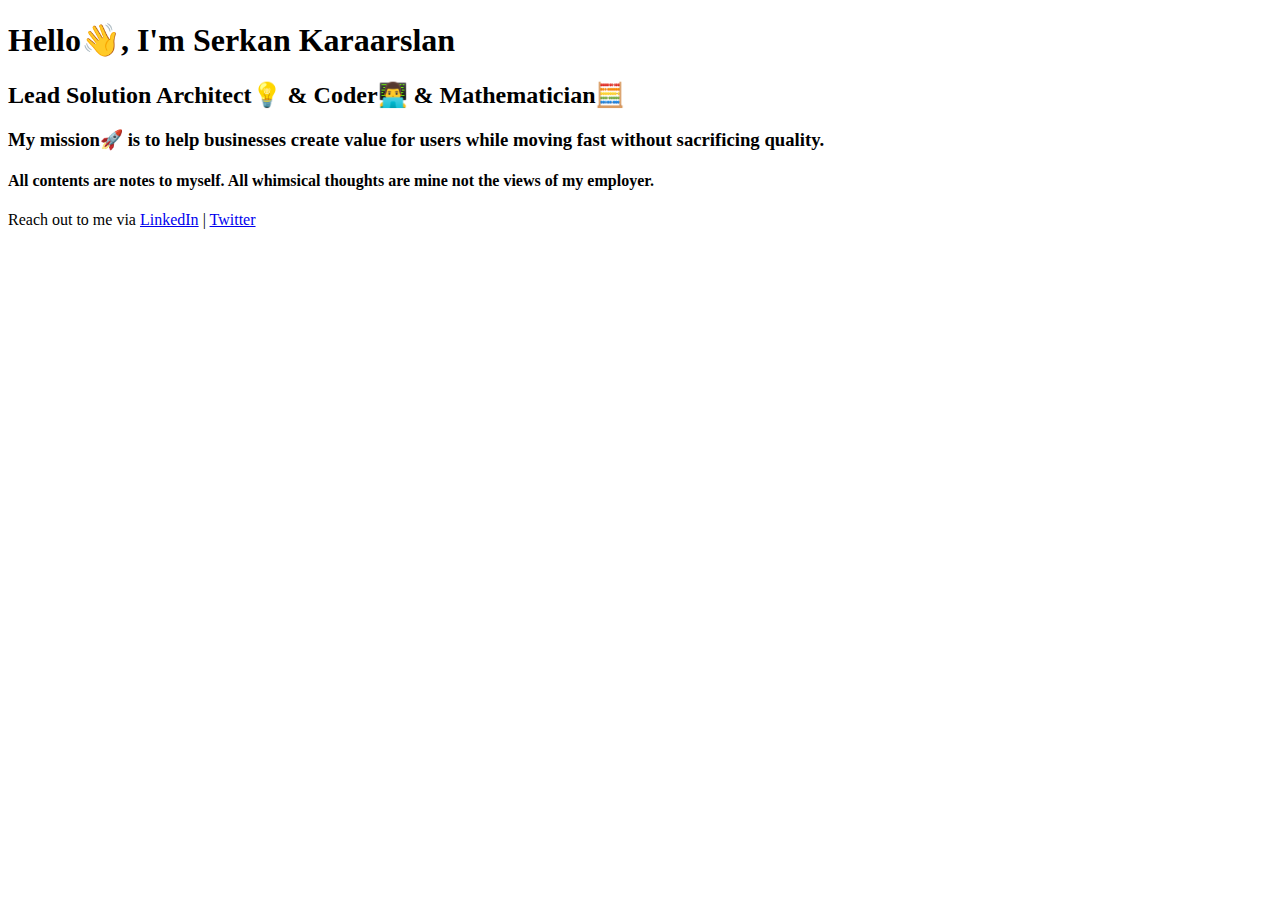
==== index.html @ 04bca690 "changed the title" ====
<!doctype html>
<html lang="en">
  <head>
        <!-- Google tag (gtag.js) -->
    <script async src="https://www.googletagmanager.com/gtag/js?id=G-5SSHN8MBGZ"></script>
    <script>
      window.dataLayer = window.dataLayer || [];
      function gtag(){dataLayer.push(arguments);}
      gtag('js', new Date());

      gtag('config', 'G-5SSHN8MBGZ');
    </script>

    <meta http-equiv="Content-Type" content="text/html; charset=utf-8"/>
    <title>Serkan Karaarslan, Lead Solutions Architect & Code a& Mathematician</title>
    <!--
    <link href="css/bootstrap.css" rel="stylesheet">
    <link href="css/style.css" rel="stylesheet">
    
    <link rel="preconnect" href="https://fonts.googleapis.com">
    <link rel="preconnect" href="https://fonts.gstatic.com" crossorigin>
    <link href="https://fonts.googleapis.com/css2?family=Roboto+Slab&display=swap" rel="stylesheet"> 
    
-->
    <meta name="viewport" content="width=device-width, initial-scale=1, maximum-scale=1, user-scalable=no">
    <meta name="description" content="Hi! I'm Serkan Karaarslan, Lead Solution Architect & Coder & Mathematician. My mission is to help businesses create value for users while moving fast without sacrificing quality.>
    <meta property="og:title" content="Serkan Karaarslan, Digital Solutions Architect">
    <meta property="og:description" content="Hi! I'm Serkan Karaarslan, Lead Solution Architect & Coder & Mathematician. My mission is to help businesses create value for users while moving fast without sacrificing quality.">
    <meta property="og:site_name" content="Serkan Karaarslan">
    <meta property="og:type" content="website">

  </head>
  <body>
    <h1>Hello👋, I'm Serkan Karaarslan</h1>
    <h2>Lead Solution Architect💡 & Coder👨‍💻 & Mathematician🧮</h2>
    <h3>My mission🚀 is to help businesses create value for users while moving fast without sacrificing quality.</h3>
    <h4>All contents are notes to myself. All  whimsical thoughts are mine not the views of my employer.</h4>
    Reach out to me via <a href="https://www.linkedin.com/in/serkankaraarslan/">LinkedIn</a> | <a href="https://twitter.com/SerkanTheFirst">Twitter</a>
  </body>
</html>
---- css/style.css ----
body {
  font-family: "Open Sans", sans-serif;
  background-color: #fffefe;
  color: #002044;
  margin:2rem 0 0 0;
  font-size:16px;
  
}

h1 {
  font-family: 'Roboto Slab', Georgia, 'Times New Roman', Times, serif;
  color: #000;
}

h3 {
  text-align:justify;
  line-height: 1.4em;
}

.left-border {
  padding:0 0 0 10px;
}
.left-border-1 {
  border-left: 5px solid #333;

}
.left-border-2 {
  border-left: 5px solid #666;
}
.left-border-3 {
  border-left: 5px solid #999;
}

p {
  font-size:1.0em;
  line-height:1.9em;
  color:#2e3842;
  text-align:justify;
}

.highlight {
  position:relative;
}

.linkedin {
  position:relative;
  content:"";
}

.linkedin:after {
  content:"";
  position:absolute;
  background-size: 100% 100%;
}
.linkedin-icon:after {
  background-image: url('../images/linkedin-icon-1.svg');
  top:-40%;
  left:-110%;
  width:150%;
  height:150%;
  z-index:-1;
}

.highlight:after{
  content:"";
  position:absolute;
  background-size: 100% 100%;
}
.highlight-green:after {
  background-image: url('../images/highlight-green.svg');
  top:-5%;
  left:-5%;
  width:110%;
  height:110%;
  z-index:-1;
}
.highlight-peach:after {
  background-image: url('../images/highlight-peach.svg');
  top:-5%;
  left:-5%;
  width:110%;
  height:110%;
  z-index:-1;
}
.highlight-pink:after {
  background-image: url('../images/highlight-pink.svg');
  top:-5%;
  left:-5%;
  width:110%;
  height:110%;
  z-index:-1;
}

.some-space-below {
  margin-bottom: 0.9em;
}

.some-more-space-below {
  margin-bottom: 1.9em;
}

.some-space-left-right {
  margin-right: 0.9em;
  margin-left: 0.9em;
}

.box {
  /*box-shadow: 2px 2px 5px 1px rgb(136, 126, 136);*/
  border-radius: 5px;
  border:1px solid rgb(226, 226, 226);
}

.link-box h3, h4{
  color: #002044;
}

.link-box:hover{
  text-decoration: none;
}

.link-box:hover h3{
  text-decoration: underline;
}
.link-box:hover h4{
  text-decoration: underline;
}

.link-box:hover .left-border{
  border-left: 5px solid #333;
}


.famous_quote {
  font-family: "Roboto Slab";
  font-size:2rem;
}

.famous_quote_box{
  border-left:5px solid #494949;
}


/*
@media (min-width:768px) { 
  body{
    background-color:red;
  }
}


@media (min-width: 992px) {
  body{
    background-color:blue;
  }
}


@media (min-width:1200px) { 
  body{
    background-color:#fff;

  }
}

*/
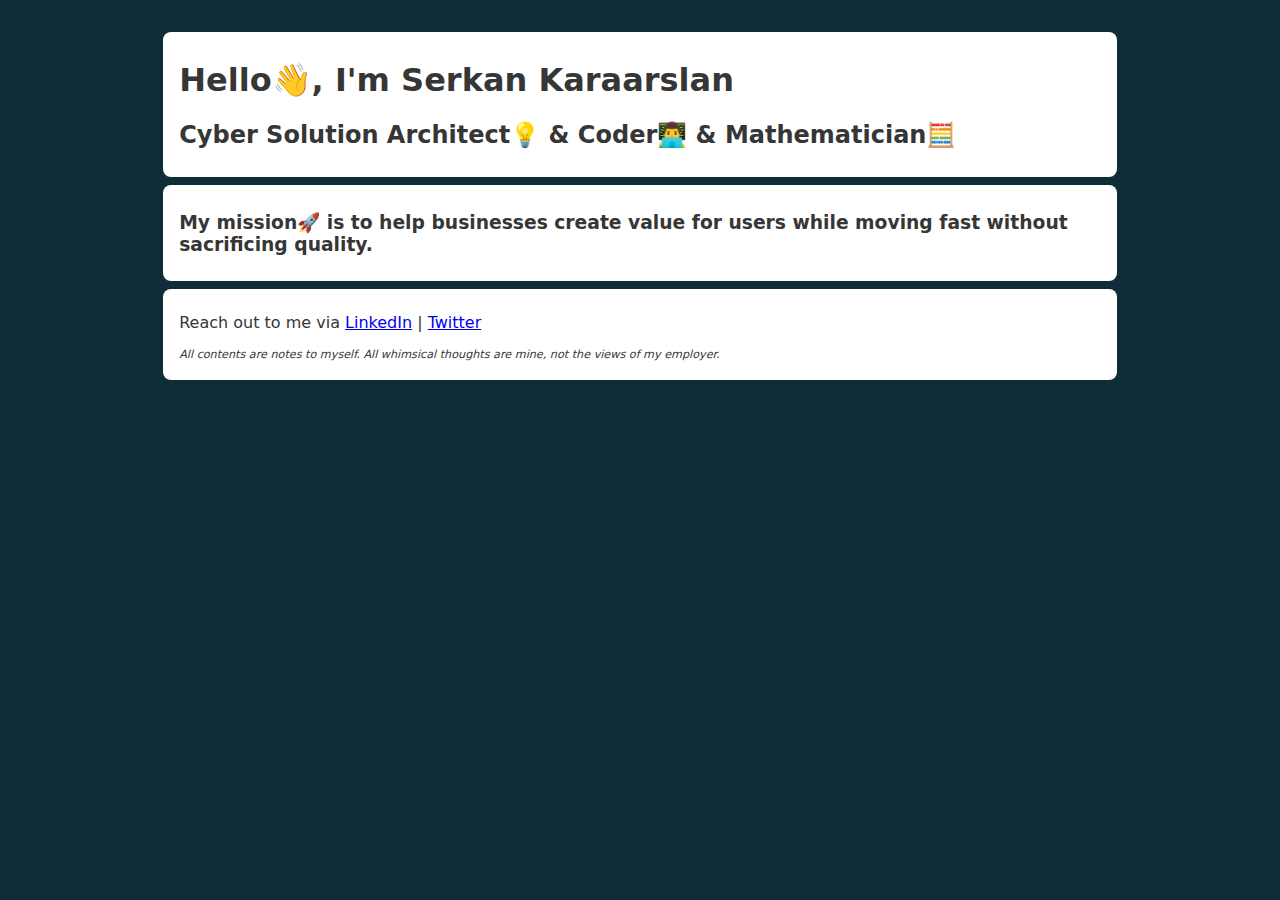
==== commit bda73c81: "added css" ====
--- a/index.html
+++ b/index.html
@@ -20,21 +20,61 @@
     <link rel="preconnect" href="https://fonts.googleapis.com">
     <link rel="preconnect" href="https://fonts.gstatic.com" crossorigin>
     <link href="https://fonts.googleapis.com/css2?family=Roboto+Slab&display=swap" rel="stylesheet"> 
-    
--->
+    -->
     <meta name="viewport" content="width=device-width, initial-scale=1, maximum-scale=1, user-scalable=no">
-    <meta name="description" content="Hi! I'm Serkan Karaarslan, Lead Solution Architect & Coder & Mathematician. My mission is to help businesses create value for users while moving fast without sacrificing quality.>
-    <meta property="og:title" content="Serkan Karaarslan, Digital Solutions Architect">
+    <meta name="description" content="Hi! I'm Serkan Karaarslan, Cyber Solution Architect & Coder & Mathematician. My mission is to help businesses create value for users while moving fast without sacrificing quality.>
+    <meta property="og:title" content="Serkan Karaarslan, Cyber Solutions Architect & Coder & Mathematician">
     <meta property="og:description" content="Hi! I'm Serkan Karaarslan, Lead Solution Architect & Coder & Mathematician. My mission is to help businesses create value for users while moving fast without sacrificing quality.">
     <meta property="og:site_name" content="Serkan Karaarslan">
     <meta property="og:type" content="website">
 
+    <style>
+      :root {
+        --page-background-color: #0f2d39;
+        --font-color: #363636;
+        --section-background-color:#fff;
+      }
+      body {
+        font-family: system-ui,-apple-system,sans-serif;
+        font-size:16px;
+        color: var(--font-color);
+        background-color: var(--page-background-color);
+      }
+      main {
+        margin:0 auto;
+        width:90vw;
+        height:50vh;
+        padding: 1em;
+
+      }
+      section, footer {
+        margin: auto;
+        width:80%;
+        border-radius: 0.5em;
+        padding:0.5em 1em;
+        background-color: var(--section-background-color);
+        margin-top:0.5em;
+      }
+      .footnote {
+        font-style: italic;
+        font-size:0.7em;
+      }
+    </style>
+
   </head>
   <body>
-    <h1>Hello👋, I'm Serkan Karaarslan</h1>
-    <h2>Lead Solution Architect💡 & Coder👨‍💻 & Mathematician🧮</h2>
-    <h3>My mission🚀 is to help businesses create value for users while moving fast without sacrificing quality.</h3>
-    <h4>All contents are notes to myself. All  whimsical thoughts are mine not the views of my employer.</h4>
-    Reach out to me via <a href="https://www.linkedin.com/in/serkankaraarslan/">LinkedIn</a> | <a href="https://twitter.com/SerkanTheFirst">Twitter</a>
+    <main>
+      <section>
+        <h1>Hello👋, I'm Serkan Karaarslan</h1>
+        <h2>Cyber Solution Architect💡 & Coder👨‍💻 & Mathematician🧮</h2>
+      </section>
+      <section>
+        <h3>My mission🚀 is to help businesses create value for users while moving fast without sacrificing quality.</h3>
+      </section>
+      <footer>
+        <p> Reach out to me via <a href="https://www.linkedin.com/in/serkankaraarslan/">LinkedIn</a> | <a href="https://twitter.com/SerkanTheFirst">Twitter</a></p>
+        <p class="footnote">All contents are notes to myself. All  whimsical thoughts are mine, not the views of my employer.</p>
+      </footer>
+    </main>
   </body>
 </html>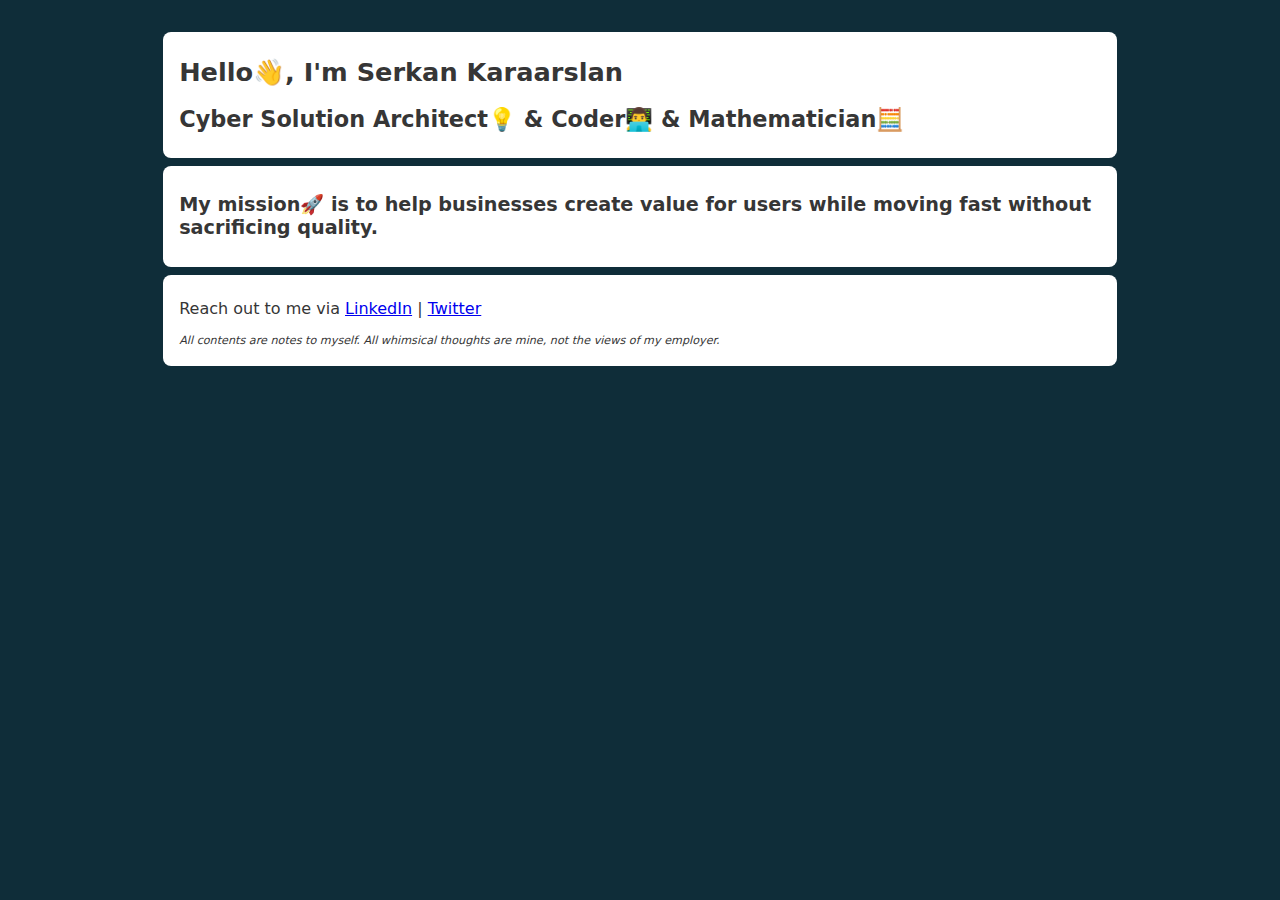
==== commit 82ae8816: "added media query to css" ====
--- a/index.html
+++ b/index.html
@@ -13,6 +13,7 @@
 
     <meta http-equiv="Content-Type" content="text/html; charset=utf-8"/>
     <title>Serkan Karaarslan, Lead Solutions Architect & Code a& Mathematician</title>
+    <link rel="icon"  href="images/favicon.ico">
     <!--
     <link href="css/bootstrap.css" rel="stylesheet">
     <link href="css/style.css" rel="stylesheet">
@@ -24,19 +25,33 @@
     <meta name="viewport" content="width=device-width, initial-scale=1, maximum-scale=1, user-scalable=no">
     <meta name="description" content="Hi! I'm Serkan Karaarslan, Cyber Solution Architect & Coder & Mathematician. My mission is to help businesses create value for users while moving fast without sacrificing quality.>
     <meta property="og:title" content="Serkan Karaarslan, Cyber Solutions Architect & Coder & Mathematician">
-    <meta property="og:description" content="Hi! I'm Serkan Karaarslan, Lead Solution Architect & Coder & Mathematician. My mission is to help businesses create value for users while moving fast without sacrificing quality.">
+    <meta property="og:description" content="Hi! I'm Serkan Karaarslan, Cyber Solution Architect & Coder & Mathematician. My mission is to help businesses create value for users while moving fast without sacrificing quality.">
     <meta property="og:site_name" content="Serkan Karaarslan">
     <meta property="og:type" content="website">
 
     <style>
+
+      @media (min-width: 576px) {}
+
+      @media (min-width: 768px) {}
+
+      @media (min-width: 992px) {}
+
+      @media (min-width: 1200px) {}
+
+      @media (min-width: 1400px) {}
+
       :root {
         --page-background-color: #0f2d39;
         --font-color: #363636;
         --section-background-color:#fff;
       }
+      html{
+        font-size:16px;
+        
+      }
       body {
         font-family: system-ui,-apple-system,sans-serif;
-        font-size:16px;
         color: var(--font-color);
         background-color: var(--page-background-color);
       }
@@ -48,13 +63,37 @@
 
       }
       section, footer {
+        box-sizing: content-box;;
         margin: auto;
-        width:80%;
+        width:72vw;
         border-radius: 0.5em;
         padding:0.5em 1em;
         background-color: var(--section-background-color);
         margin-top:0.5em;
       }
+      p {font-size:1em;}
+      h1 {
+        font-size:1.6em;
+      }
+      h2 {
+        font-size:1.4em;
+      }
+      h3 {
+        font-size:1.2em;
+      }
+      
+      @media (min-width: 1400px) {
+        section, footer {
+          margin: auto;
+          width:1007px;
+          border-radius: 0.5em;
+          padding:0.5em 1em;
+          background-color: var(--section-background-color);
+          margin-top:0.5em;
+        }
+      }
+
+      
       .footnote {
         font-style: italic;
         font-size:0.7em;
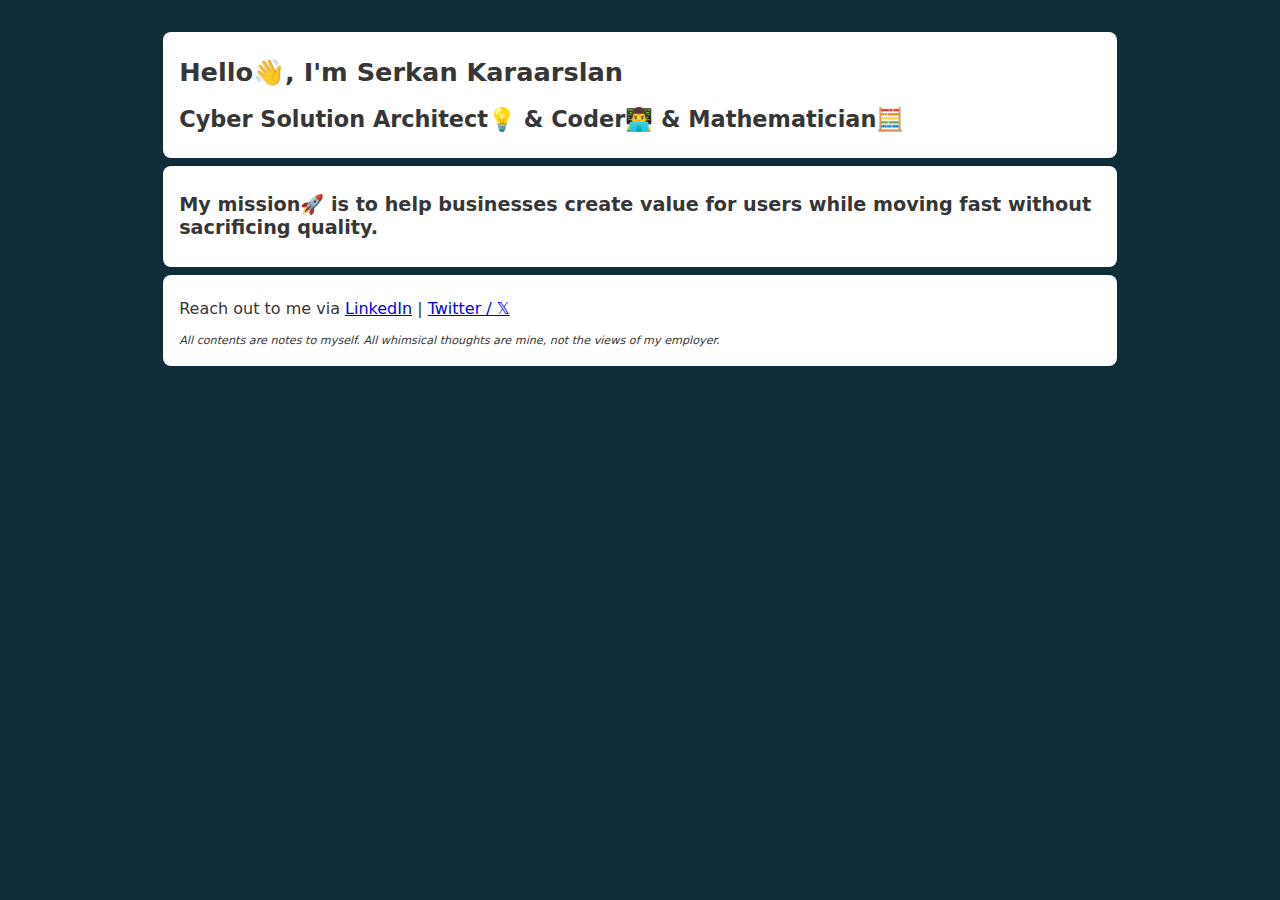
==== commit 73a417d3: "added X unicode for twitter link" ====
--- a/index.html
+++ b/index.html
@@ -111,7 +111,7 @@
         <h3>My mission🚀 is to help businesses create value for users while moving fast without sacrificing quality.</h3>
       </section>
       <footer>
-        <p> Reach out to me via <a href="https://www.linkedin.com/in/serkankaraarslan/">LinkedIn</a> | <a href="https://twitter.com/SerkanTheFirst">Twitter</a></p>
+        <p> Reach out to me via <a href="https://www.linkedin.com/in/serkankaraarslan/">LinkedIn</a> | <a href="https://twitter.com/SerkanTheFirst">Twitter / 𝕏</a></p>
         <p class="footnote">All contents are notes to myself. All  whimsical thoughts are mine, not the views of my employer.</p>
       </footer>
     </main>
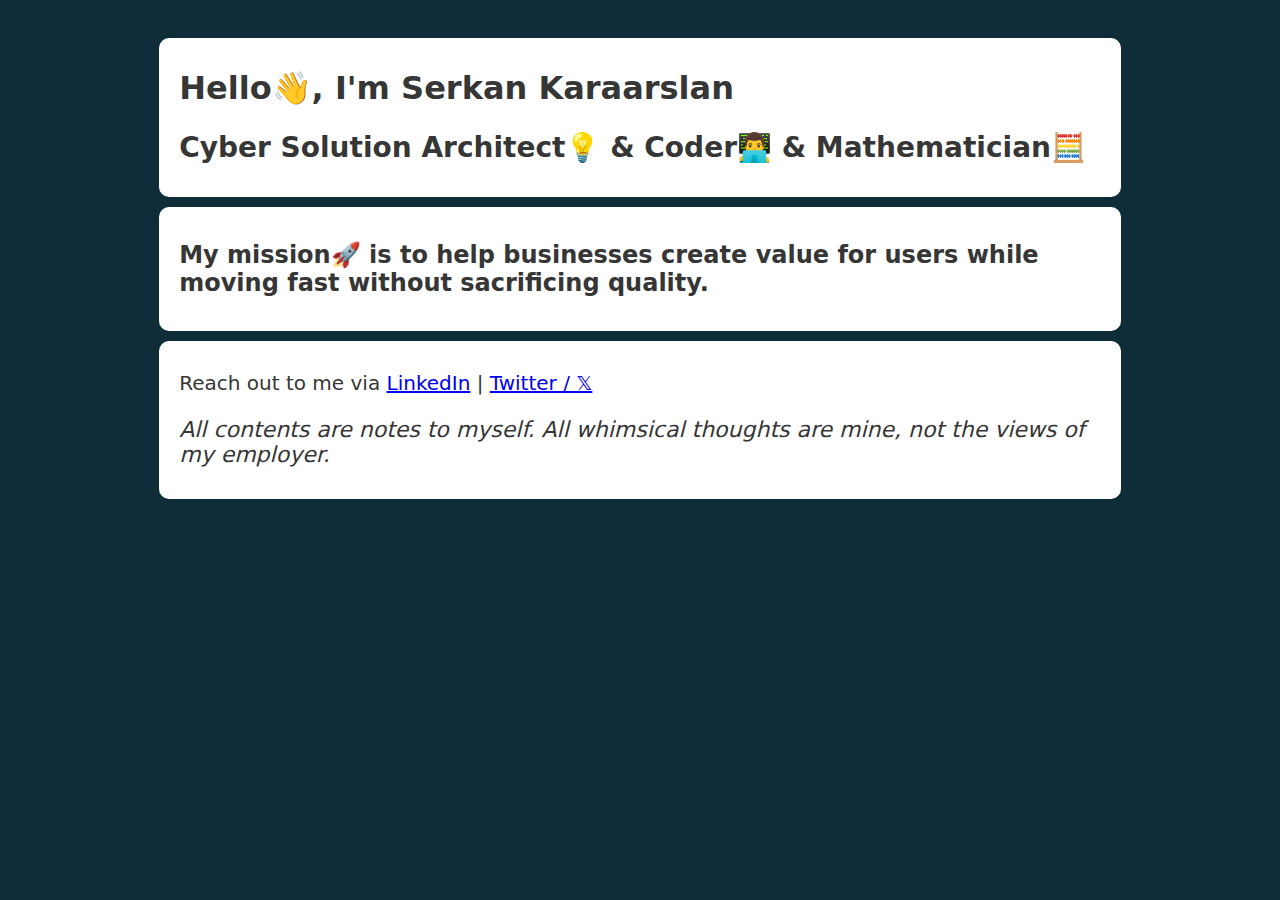
==== commit 562e1693: "added css style for fluid font size" ====
--- a/index.html
+++ b/index.html
@@ -47,7 +47,8 @@
         --section-background-color:#fff;
       }
       html{
-        font-size:16px;
+        /*font-size:62.5%; */
+        font-size: calc(15px + 0.390625vw);
         
       }
       body {
@@ -71,7 +72,7 @@
         background-color: var(--section-background-color);
         margin-top:0.5em;
       }
-      p {font-size:1em;}
+      p {font-size:1.0em;}
       h1 {
         font-size:1.6em;
       }
@@ -96,7 +97,7 @@
       
       .footnote {
         font-style: italic;
-        font-size:0.7em;
+        font-size:1.1em;
       }
     </style>
 
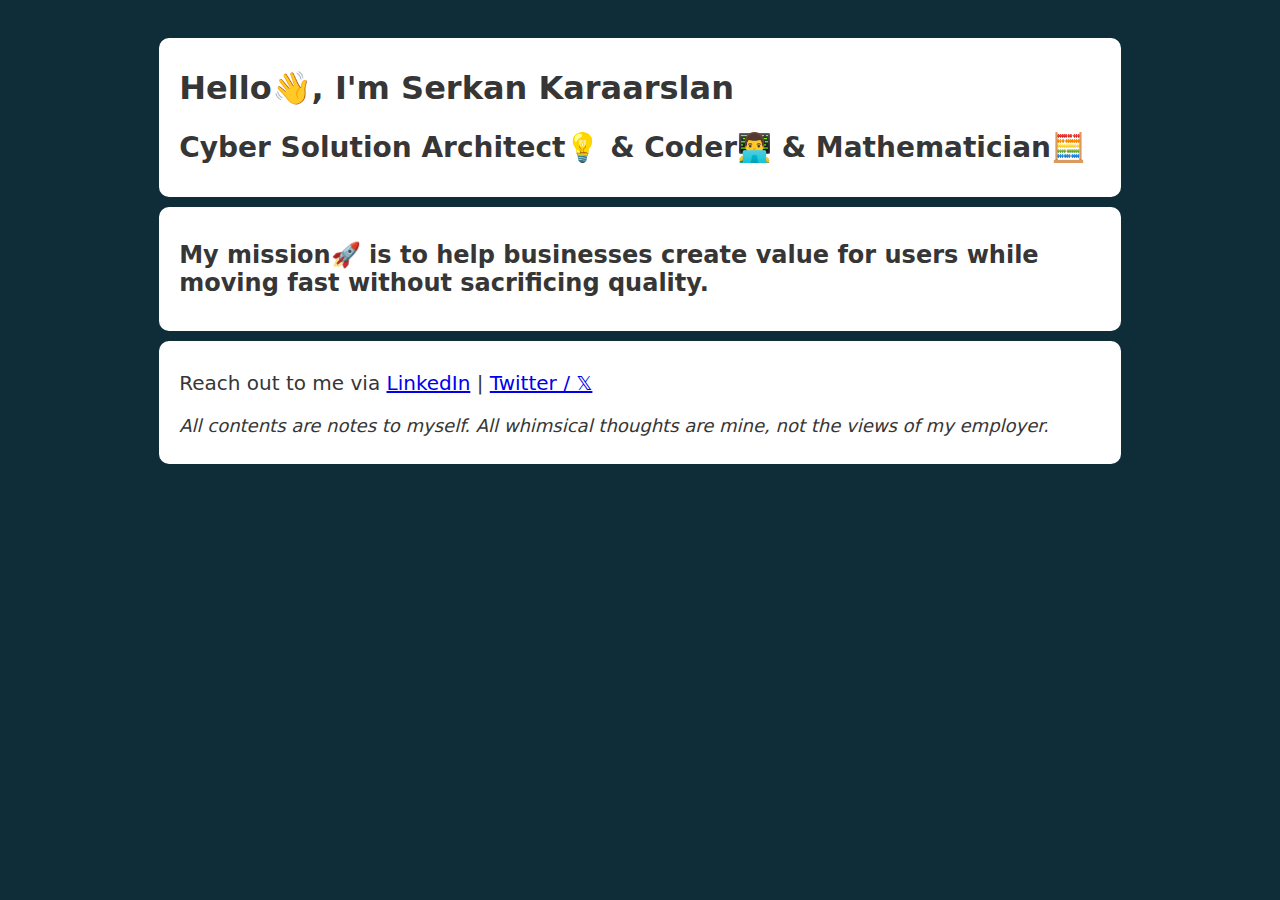
==== commit d9179134: "changed the font size for p and footnote" ====
--- a/index.html
+++ b/index.html
@@ -97,7 +97,7 @@
       
       .footnote {
         font-style: italic;
-        font-size:1.1em;
+        font-size:0.9em;
       }
     </style>
 
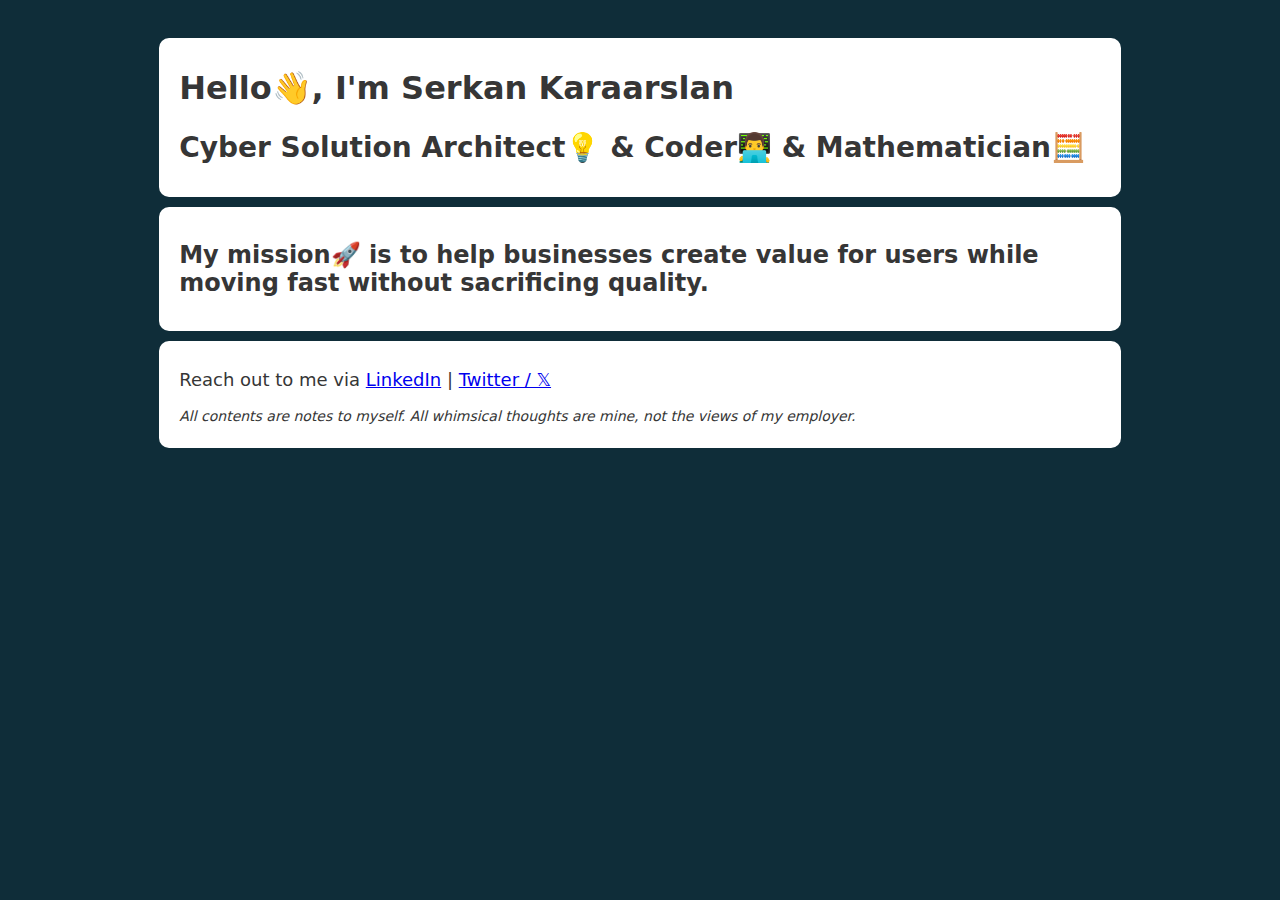
==== commit bdf92bc6: "fixed the previous commit" ====
--- a/index.html
+++ b/index.html
@@ -72,7 +72,7 @@
         background-color: var(--section-background-color);
         margin-top:0.5em;
       }
-      p {font-size:1.0em;}
+      p {font-size:0.9em;}
       h1 {
         font-size:1.6em;
       }
@@ -97,7 +97,7 @@
       
       .footnote {
         font-style: italic;
-        font-size:0.9em;
+        font-size:0.7em;
       }
     </style>
 
